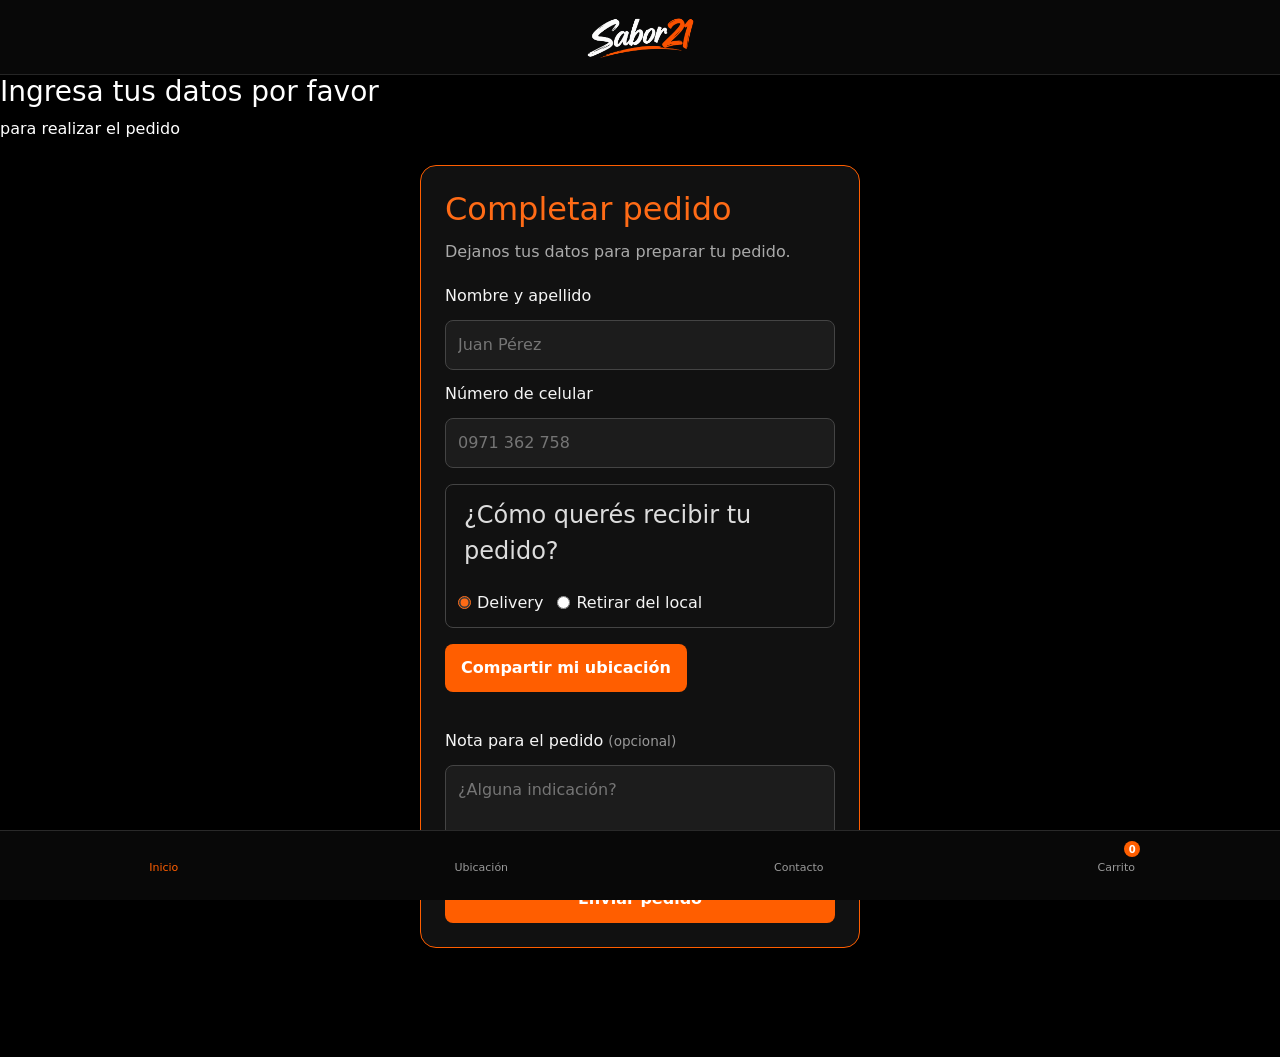
==== formulario.html @ 18d9f591 "Primera subida" ====
<!DOCTYPE html>
<html lang="es">

<head>
    <meta charset="UTF-8">
    <meta name="viewport" content="width=device-width, initial-scale=1.0">
    <title>Datos</title>

    <!-- Boostrap -->
    <link href="https://cdn.jsdelivr.net/npm/bootstrap@5.3.3/dist/css/bootstrap.min.css" rel="stylesheet">
    <script src="https://cdn.jsdelivr.net/npm/bootstrap@5.3.3/dist/js/bootstrap.bundle.min.js" defer></script>


    <link rel="stylesheet" href="css/index.css">
    <link rel="stylesheet" href="css/formulario.css">
</head>

<body>

    <header class="header-app">

        <a href="index.html" class="logo-centro">
            <img src="img/logo.png" alt="Sabor 21">
        </a>

    </header>

    <h3>Ingresa tus datos por favor</h3>
    <p>para realizar el pedido</p>

    <!-- Formulario con Boostrap -->
    <form id="formulario-pedido" class="formulario-pedido">
        <h2>Completar pedido</h2>
        <p class="formulario-descripcion">Dejanos tus datos para preparar tu pedido.</p>

        <label for="nombre">Nombre y apellido</label>
        <input type="text" id="nombre" placeholder="Juan Pérez" required>

        <label for="telefono">Número de celular</label>
        <input type="tel" id="telefono" placeholder="0971 362 758" required>

        <fieldset>
            <legend>¿Cómo querés recibir tu pedido?</legend>

            <label class="opcion-entrega">
                <input type="radio" name="entrega" value="delivery" checked>
                Delivery
            </label>

            <label class="opcion-entrega">
                <input type="radio" name="entrega" value="retirar">
                Retirar del local
            </label>
        </fieldset>

        <div id="seccion-ubicacion">
            <button type="button" id="btn-ubicacion" class="btn-ubicacion">
                <i class="fa-solid fa-location-dot"></i>
                Compartir mi ubicación
            </button>

            <input type="hidden" id="direccion">
            <p id="estado-ubicacion" aria-live="polite"></p>
        </div>

        <label for="observacion">Nota para el pedido <span>(opcional)</span></label>
        <textarea id="observacion" rows="3" placeholder="¿Alguna indicación?"></textarea>

        <button type="submit" class="btn-enviar-pedido">Enviar pedido</button>
    </form>

    <!--Footer-->
    <footer class="footer-app">

        <a href="index.html" class="footer-item activo">
            <i class="fa-solid fa-house"></i>
            <span>Inicio</span>
        </a>

        <a href="#promociones" class="footer-item">
            <i class="fa-solid fa-location-dot"></i>
            <span>Ubicación</span>
        </a>

        <a href="#contacto" class="footer-item">
            <i class="fa-solid fa-phone"></i>
            <span>Contacto</span>
        </a>

        <button class="footer-item btn-carrito" id="btn-carrito" type="button">
            <i class="fa-solid fa-cart-shopping"></i>
            <span>Carrito</span>
            <span class="footer-contador contador-carrito">0</span>
        </button>

    </footer>

    <!-- Scripts -->
    <script src="js/solicitar-dirección.js"></script>
    <script src="js/pedido.js"></script>

</body>

</html>
---- css/index.css ----
/* Ocultar la barra de desplazamiento sin desactivar el scroll */
html {
    scrollbar-width: none;
    -ms-overflow-style: none;
}

html::-webkit-scrollbar,
body::-webkit-scrollbar,
*::-webkit-scrollbar {
    display: none;
    width: 0;
    height: 0;
}

/* Firefox */
html,
body {
    scrollbar-width: none;
}

/* Mantener el scroll habilitado */
html,
body {
    overflow-y: auto;
}

*{
    margin: 0;
    padding: 0;
    box-sizing: border-box;
    -webkit-tap-highlight-color: transparent;
}

body{
    background-color: #000000;
    color   : #ffffff;
    
}

.header-app {
    position: relative;
    display: flex;
    justify-content: flex-end;
    align-items: center;
    height: 75px;
    padding: 0 20px;
    background-color: #080808;
    border-bottom: 1px solid #252525;
}

/* Logo perfectamente centrado */
.logo-centro {
    position: absolute;
    left: 50%;
    top: 50%;
    transform: translate(-50%, -50%);
    display: flex;
    align-items: center;
}

.logo-centro img {
    width: 115px;
    height: auto;
    display: block;
}

/* Carrito a la derecha */
.btn-carrito {
    position: relative;
    display: flex;
    align-items: center;
    justify-content: center;
    width: 42px;
    height: 42px;
    background: transparent;
    color: white;
    border: none;
    font-size: 23px;
    cursor: pointer;
    z-index: 2;
}

/* Contador del carrito */
.contador-carrito {
    position: absolute;
    top: 0;
    right: -3px;
    min-width: 18px;
    height: 18px;
    padding: 0 4px;
    display: flex;
    align-items: center;
    justify-content: center;
    background-color: #ff5e00;
    color: white;
    border-radius: 50%;
    font-size: 11px;
    font-weight: bold;
}

/*Carrito panel*/
#carrito-panel {
    position: fixed;
    top: 0;
    right: 0;

    width: 380px;
    height: 100vh;

    background-color: #111;

    padding: 25px;

    transform: translateX(100%);
    transition: transform 0.3s ease;

    z-index: 1001;

    display: flex;
    flex-direction: column;
    max-height: 85vh;
    overflow: hidden;
}

#carrito-panel.activo {
    transform: translateX(0);
}

/*overlay*/
#overlay {
    position: fixed;
    top: 0;
    left: 0;

    width: 100%;
    height: 100vh;

    background-color: rgba(0, 0, 0, 0.6);

    opacity: 0;
    visibility: hidden;

    transition: 0.3s ease;

    z-index: 1000;
}

#overlay.activo {
    opacity: 1;
    visibility: visible;
}

/*Carrito vacio */
.carrito-vacio {
    text-align: center;
    padding: 60px 20px;
}

.carrito-vacio h3 {
    font-size: 1.4rem;
    margin-bottom: 10px;
}

.carrito-vacio p {
    color: #aaa;
    font-size: 0.95rem;
}

/*iconos categoria*/

.iconos-categoria{
    width: 35px;
    height: 35px;
}

.contenedor-categoria {
    display: grid;
    grid-template-columns: repeat(4, minmax(0, 1fr));
    gap: 16px;
    width: min(100% - 40px, 1200px);
    margin: 25px auto;
}

.item-categoria {
    display: flex;
    flex-direction: column;
    justify-content: center;
    align-items: center;
    gap: 10px;

    width: 100%;
    min-height: 120px;
    padding: 15px;

    background: #111;
    border: 1px solid #292929;
    border-radius: 14px;

    color: white;
    text-align: center;
    cursor: pointer;
    transition: 0.3s ease;

    text-decoration: none;
}

.item-categoria:hover {
    border-color: #ff5e00;
    background: #1d1510;
    transform: translateY(-4px);
    box-shadow: 0 0 15px #ff5e0025;
}

.iconos-categoria {
    width: 38px;
    height: 38px;
}

.item-categoria h2 {
    font-size: 15px;
    font-weight: 500;
}

/*separador*/
.separador-naranja {
    border: none;
    height: 2px;
    width: 90%;
    margin: 50px auto;
    background: linear-gradient(
        to right,
        transparent 0%,
        #ff6b16 50%,
        transparent 100%
    );
    box-shadow: 0 0 8px rgba(255, 107, 22, 0.35);
}

/*titulo*/
 .titulo{
    margin-top: 10px;
    margin-left: 20px;
    margin-bottom: 2px;
 }

 .subtitulo{
    margin-left: 20px;
    margin-bottom: 5px;
 }

 /*footer*/
 .footer-app {
    position: fixed;
    bottom: 0;
    left: 0;

    width: 100%;
    height: 70px;
    padding: 8px 5px;

    display: flex;
    justify-content: space-around;
    align-items: center;

    background: #080808;
    border-top: 1px solid #292929;

    z-index: 999;
    padding-bottom: calc(8px + env(safe-area-inset-bottom));
}

.footer-item {
    position: relative;

    display: flex;
    flex-direction: column;
    align-items: center;
    justify-content: center;
    gap: 5px;

    flex: 1;
    height: 100%;

    color: #999;
    text-decoration: none;
    background: transparent;
    border: none;

    font-family: inherit;
    font-size: 11px;
    cursor: pointer;
    transition: color 0.2s ease;
}

.footer-item i {
    font-size: 20px;
}

.footer-item.activo,
.footer-item:hover {
    color: #ff5e00;
}

.footer-contador {
    position: absolute;
    top: 2px;
    right: calc(50% - 24px);

    min-width: 16px;
    height: 16px;
    padding: 0 4px;

    display: flex;
    align-items: center;
    justify-content: center;

    background: #ff5e00;
    color: white;
    border-radius: 50%;
    font-size: 10px;
}

/* Espacio para que el footer no tape el contenido */
body {
    padding-bottom: 85px;
}

/*carrito de compras*/

#cerrar-carrito {
     display: block;
    margin-left: auto;
    background: transparent;
    border: none;
    padding: 0;
    cursor: pointer;
}

#cerrar-carrito:hover {
    transition: 0.5s;
    transform: scale(1.1);
}

#lista-carrito{
    display: flex;
    flex-direction: column;
    gap: 20px;
     flex: 1;
    min-height: 0;
    overflow-y: auto;
}

#lista-carrito h4{
    font-size: 25px;
}

#lista-carrito p{
    font-size: 20px;
    color: #ff5e00;
}

.item-carrito{
    background-color: #252525;
    padding: 20px;
    border-radius: 10px;
}

.cantidad{
    margin-top: 5px;
}

.btn-menos{
    width: 25px;
    height: 25px;
    background-color: #ff6b16;
    border: none; 
     transition: transform 0.3s ease;
     color: white;
}

.btn-mas{
    width: 25px;
    height: 25px;
    background-color: #ff6b16;
    border: none;
     transition: transform 0.3s ease;
     color: white;
}

/*btn-pedir y total*/
.carrito-footer{
    display: flex;
    flex-direction: column;
    align-items: center;
    gap: 5px;
}

#total{
    display: block;
    margin-top: 10px;
    width: 100%;
    text-align: right;
    font-size: 15px;
    padding: 10px;
}

#btn-pedir{
    background-color: #ff6b16;
    padding: 20px;
    border: none;
    color: white;
    border-radius: 5px;
    width: 100%;
    font-size: 15px;
}

.btn-mas:hover, .btn-menos:hover {
    transform: scale(1.1);
}

 /*responsive*/
@media (max-width: 768px) {

     #carrito-panel {
        width: 100%;
        padding: 20px;
        height: 85vh;
    overflow-y: auto;
    overscroll-behavior: contain;
    }

    /*categorias*/
    .contenedor-categoria {
    display: grid;
    grid-template-columns: repeat(2, 140px);
    justify-content: center;
    justify-items: center;
    column-gap: 35px;
    row-gap: 20px;

    width: 100%;
    margin: 25px auto;
    padding: 0;
}

.item-categoria {
    width: 140px;
}

.item-categoria p {
    font-size: 15px;
}

}
---- css/formulario.css ----
.formulario-pedido {
    width: min(100% - 32px, 440px);
    margin: 24px auto;
    padding: 24px;
    display: flex;
    flex-direction: column;
    gap: 12px;
    color: #f5f5f5;
    background: #111;
    border: 1px solid #ff5e00;
    border-radius: 16px;
    box-shadow: 0 10px 30px #0006;
}

.formulario-pedido h2 {
    margin: 0;
    color: #ff6b16;
}

.formulario-descripcion {
    margin: 0 0 8px;
    color: #aaa;
}

.formulario-pedido input:not([type="radio"]),
.formulario-pedido textarea {
    width: 100%;
    padding: 12px;
    color: #fff;
    background: #1c1c1c;
    border: 1px solid #444;
    border-radius: 8px;
    font: inherit;
    box-sizing: border-box;
}

.formulario-pedido input:focus,
.formulario-pedido textarea:focus {
    outline: 2px solid #ff6b16;
    border-color: transparent;
}

.formulario-pedido fieldset {
    margin: 4px 0;
    padding: 12px;
    display: flex;
    flex-wrap: wrap;
    gap: 14px;
    border: 1px solid #444;
    border-radius: 8px;
}

.formulario-pedido legend {
    padding: 0 6px;
    color: #ddd;
}

.opcion-entrega {
    display: flex;
    align-items: center;
    gap: 6px;
}

.opcion-entrega input {
    accent-color: #ff6b16;
}

.formulario-pedido label span {
    color: #999;
    font-size: 0.85em;
}

.btn-ubicacion,
.btn-enviar-pedido {
    padding: 12px 16px;
    color: #fff;
    background: #ff5e00;
    border: 0;
    border-radius: 8px;
    font: inherit;
    font-weight: 700;
    cursor: pointer;
}

.btn-ubicacion:hover,
.btn-enviar-pedido:hover {
    background: #e65300;
}

#estado-ubicacion {
    min-height: 1.2em;
    margin: 4px 0;
    color: #ffb27c;
    font-size: 0.9em;
}
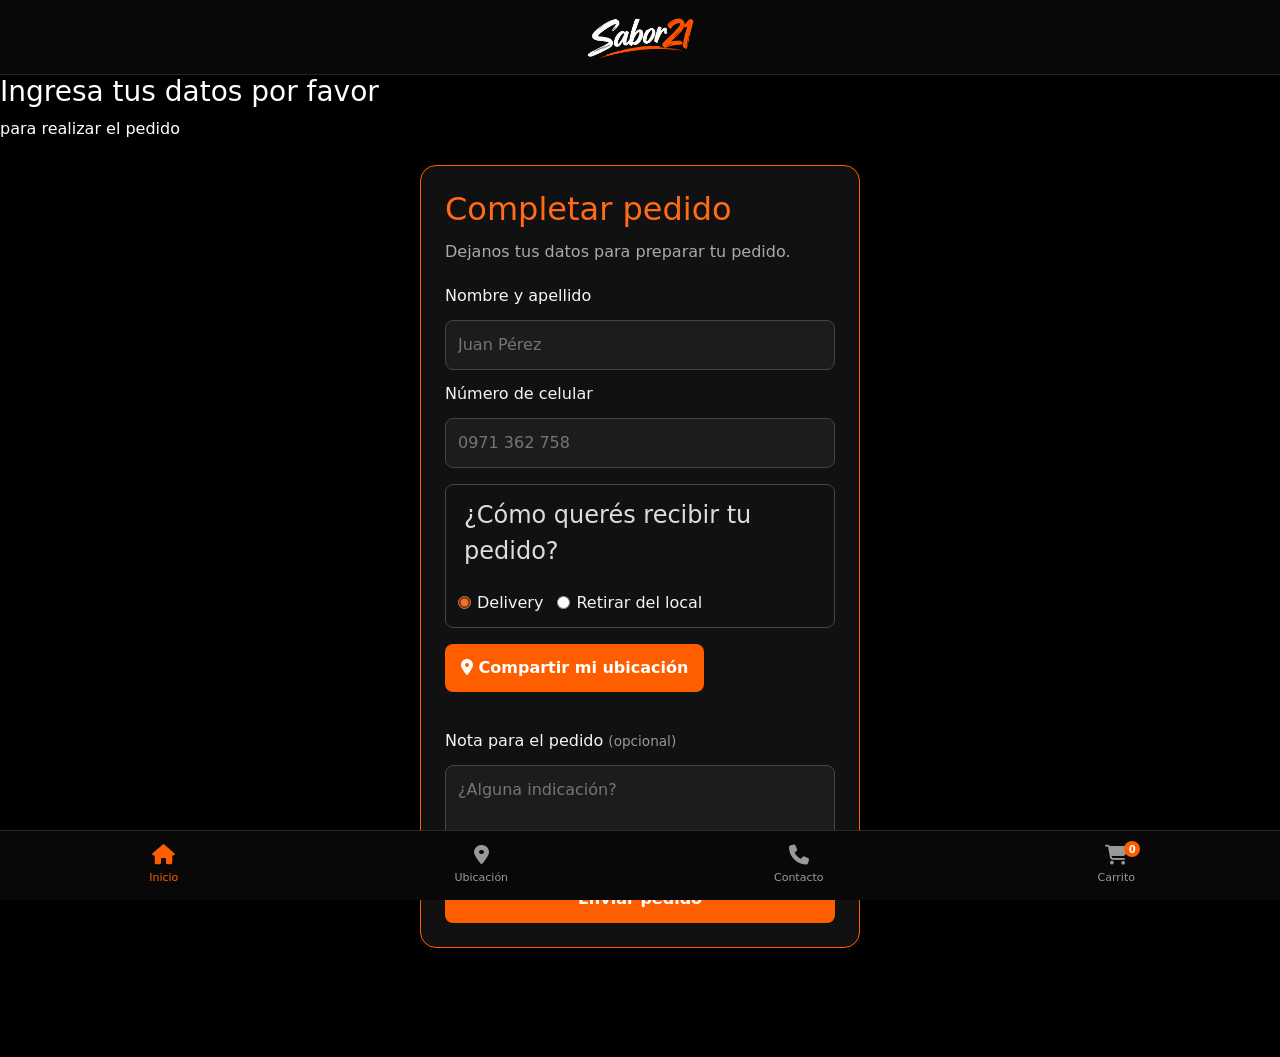
==== commit cbccb6ba: "Update formulario.html" ====
--- a/formulario.html
+++ b/formulario.html
@@ -13,6 +13,8 @@
 
     <link rel="stylesheet" href="css/index.css">
     <link rel="stylesheet" href="css/formulario.css">
+     <link rel="stylesheet"
+      href="https://cdnjs.cloudflare.com/ajax/libs/font-awesome/6.7.2/css/all.min.css">
 </head>
 
 <body>
@@ -101,4 +103,4 @@
 
 </body>
 
-</html>+</html>
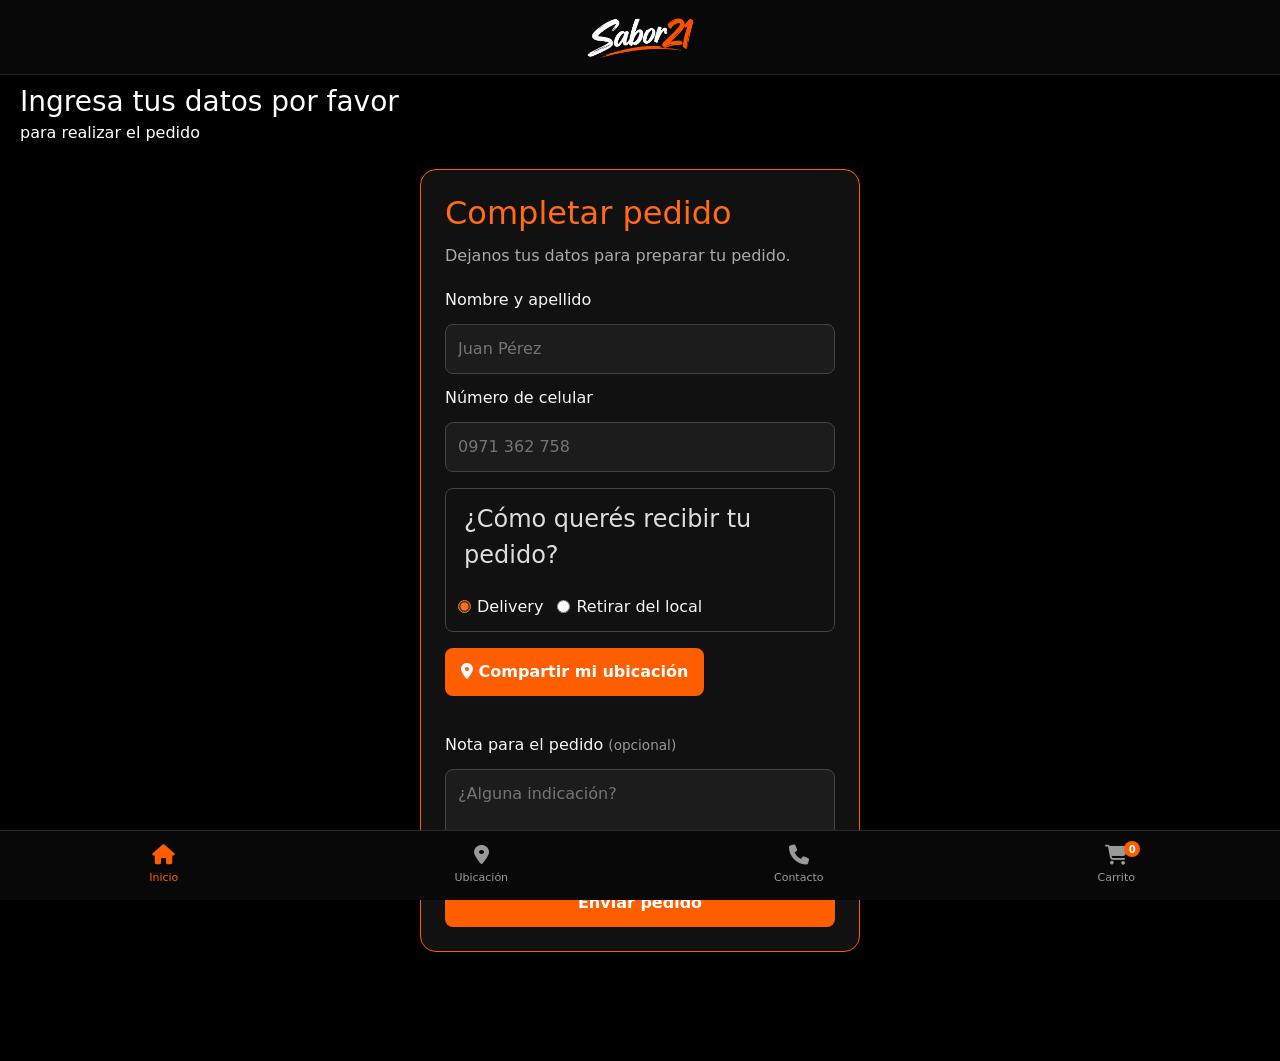
==== commit bf751033: "update now 16/11" ====
--- a/formulario.html
+++ b/formulario.html
@@ -8,12 +8,11 @@
 
     <!-- Boostrap -->
     <link href="https://cdn.jsdelivr.net/npm/bootstrap@5.3.3/dist/css/bootstrap.min.css" rel="stylesheet">
-    <script src="https://cdn.jsdelivr.net/npm/bootstrap@5.3.3/dist/js/bootstrap.bundle.min.js" defer></script>
 
 
     <link rel="stylesheet" href="css/index.css">
     <link rel="stylesheet" href="css/formulario.css">
-     <link rel="stylesheet"
+    <link rel="stylesheet"
       href="https://cdnjs.cloudflare.com/ajax/libs/font-awesome/6.7.2/css/all.min.css">
 </head>
 
@@ -27,8 +26,8 @@
 
     </header>
 
-    <h3>Ingresa tus datos por favor</h3>
-    <p>para realizar el pedido</p>
+    <h3 class="titulo">Ingresa tus datos por favor</h3>
+    <p class="subtitulo">para realizar el pedido</p>
 
     <!-- Formulario con Boostrap -->
     <form id="formulario-pedido" class="formulario-pedido">
@@ -68,7 +67,7 @@
         <label for="observacion">Nota para el pedido <span>(opcional)</span></label>
         <textarea id="observacion" rows="3" placeholder="¿Alguna indicación?"></textarea>
 
-        <button type="submit" class="btn-enviar-pedido">Enviar pedido</button>
+        <button id="btn-enviar" type="submit" class="btn-enviar-pedido">Enviar pedido</button>
     </form>
 
     <!--Footer-->
@@ -84,7 +83,7 @@
             <span>Ubicación</span>
         </a>
 
-        <a href="#contacto" class="footer-item">
+        <a href="contacto.html" class="footer-item">
             <i class="fa-solid fa-phone"></i>
             <span>Contacto</span>
         </a>
@@ -98,9 +97,13 @@
     </footer>
 
     <!-- Scripts -->
+     <script src="js/pedido.js"></script>
+     <script src="js/carrito.js"></script>
     <script src="js/solicitar-dirección.js"></script>
     <script src="js/pedido.js"></script>
 
+    <script src="https://cdn.jsdelivr.net/npm/bootstrap@5.3.3/dist/js/bootstrap.bundle.min.js" defer></script>
+
 </body>
 
-</html>
+</html>
--- a/css/index.css
+++ b/css/index.css
@@ -2,6 +2,18 @@
 html {
     scrollbar-width: none;
     -ms-overflow-style: none;
+}
+
+/* Chrome, Edge y Safari */
+input[type="number"]::-webkit-inner-spin-button,
+input[type="number"]::-webkit-outer-spin-button {
+    -webkit-appearance: none;
+    margin: 0;
+}
+
+/* Firefox */
+input[type="number"] {
+    -moz-appearance: textfield;
 }
 
 html::-webkit-scrollbar,
@@ -376,6 +388,7 @@
     border: none; 
      transition: transform 0.3s ease;
      color: white;
+     margin: 5px;
 }
 
 .btn-mas{
@@ -385,6 +398,7 @@
     border: none;
      transition: transform 0.3s ease;
      color: white;
+     margin: 5px;
 }
 
 /*btn-pedir y total*/
@@ -416,6 +430,16 @@
 
 .btn-mas:hover, .btn-menos:hover {
     transform: scale(1.1);
+}
+
+#btn-vaciar-carrito{
+    display: block;
+    margin-left: auto;
+    background-color: red;
+    color: white;
+    padding: 5px;
+    border: none;
+    border-radius: 10px;
 }
 
  /*responsive*/
@@ -451,4 +475,31 @@
     font-size: 15px;
 }
 
+}
+
+/*Saludo personalizado*/
+.contenedor-categoria-saludo{
+    display: flex;
+    justify-content: space-between;
+    padding: 20px 30px;
+}
+
+.contenedor-saludo{
+    background-color:#252525;
+    padding: 8px;
+    border-radius: 20px;
+}
+
+#fecha{
+    text-align: right;
+}
+
+
+#hora{
+    font-size: 30px;
+    text-align: right;
+}
+
+#saludo{
+    color: #FF8A45;
 }
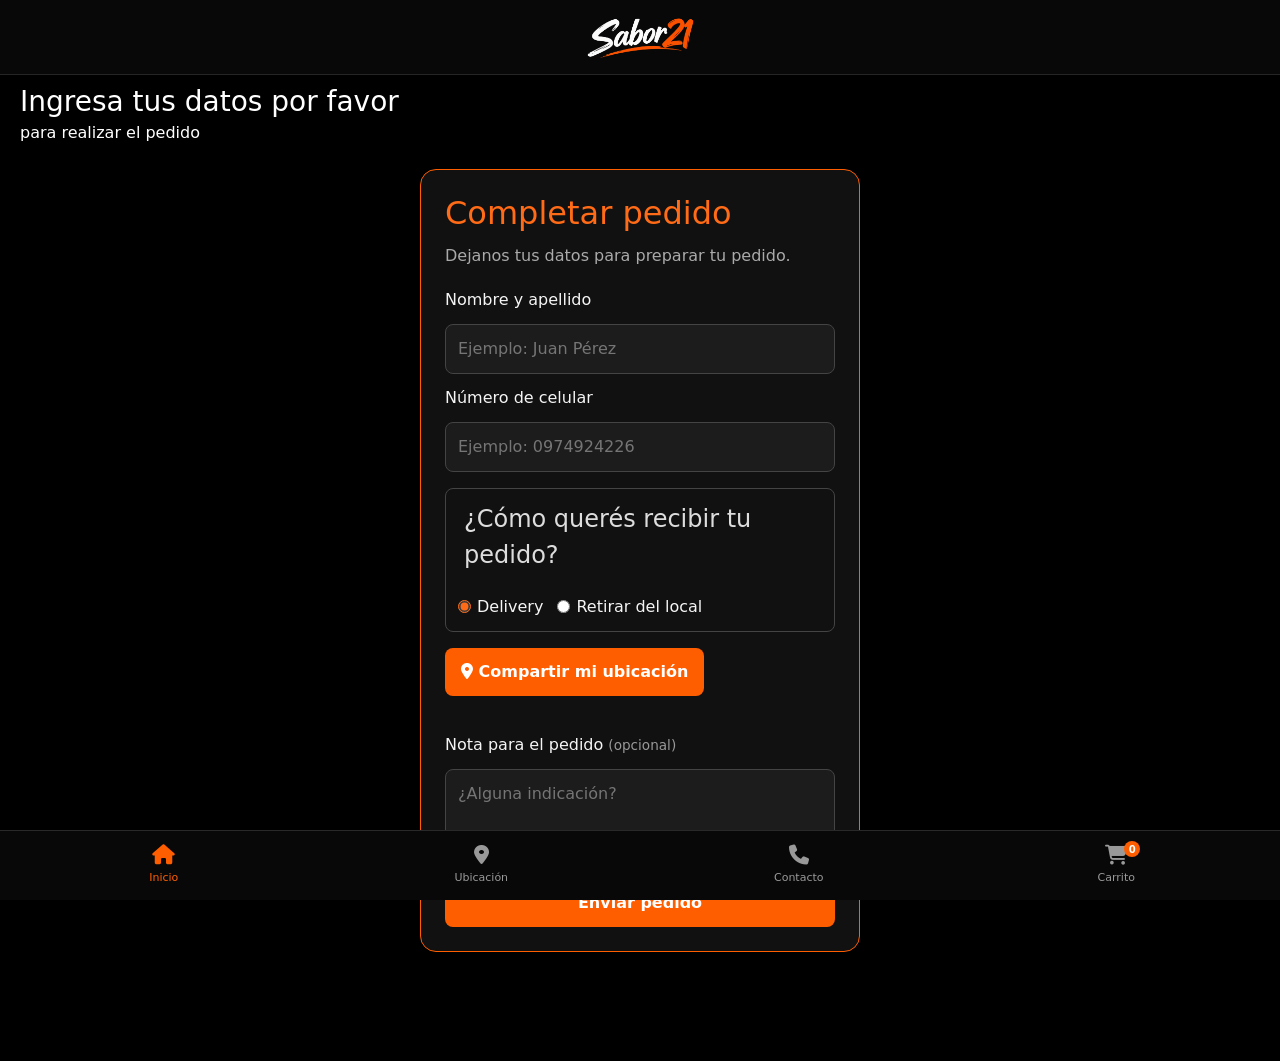
==== commit 0ac95a81: "Add files via upload" ====
--- a/formulario.html
+++ b/formulario.html
@@ -35,10 +35,10 @@
         <p class="formulario-descripcion">Dejanos tus datos para preparar tu pedido.</p>
 
         <label for="nombre">Nombre y apellido</label>
-        <input type="text" id="nombre" placeholder="Juan Pérez" required>
+        <input type="text" id="nombre" placeholder="Ejemplo: Juan Pérez" required>
 
         <label for="telefono">Número de celular</label>
-        <input type="tel" id="telefono" placeholder="0971 362 758" required>
+        <input type="tel" id="telefono" placeholder="Ejemplo: 0974924226" required>
 
         <fieldset>
             <legend>¿Cómo querés recibir tu pedido?</legend>
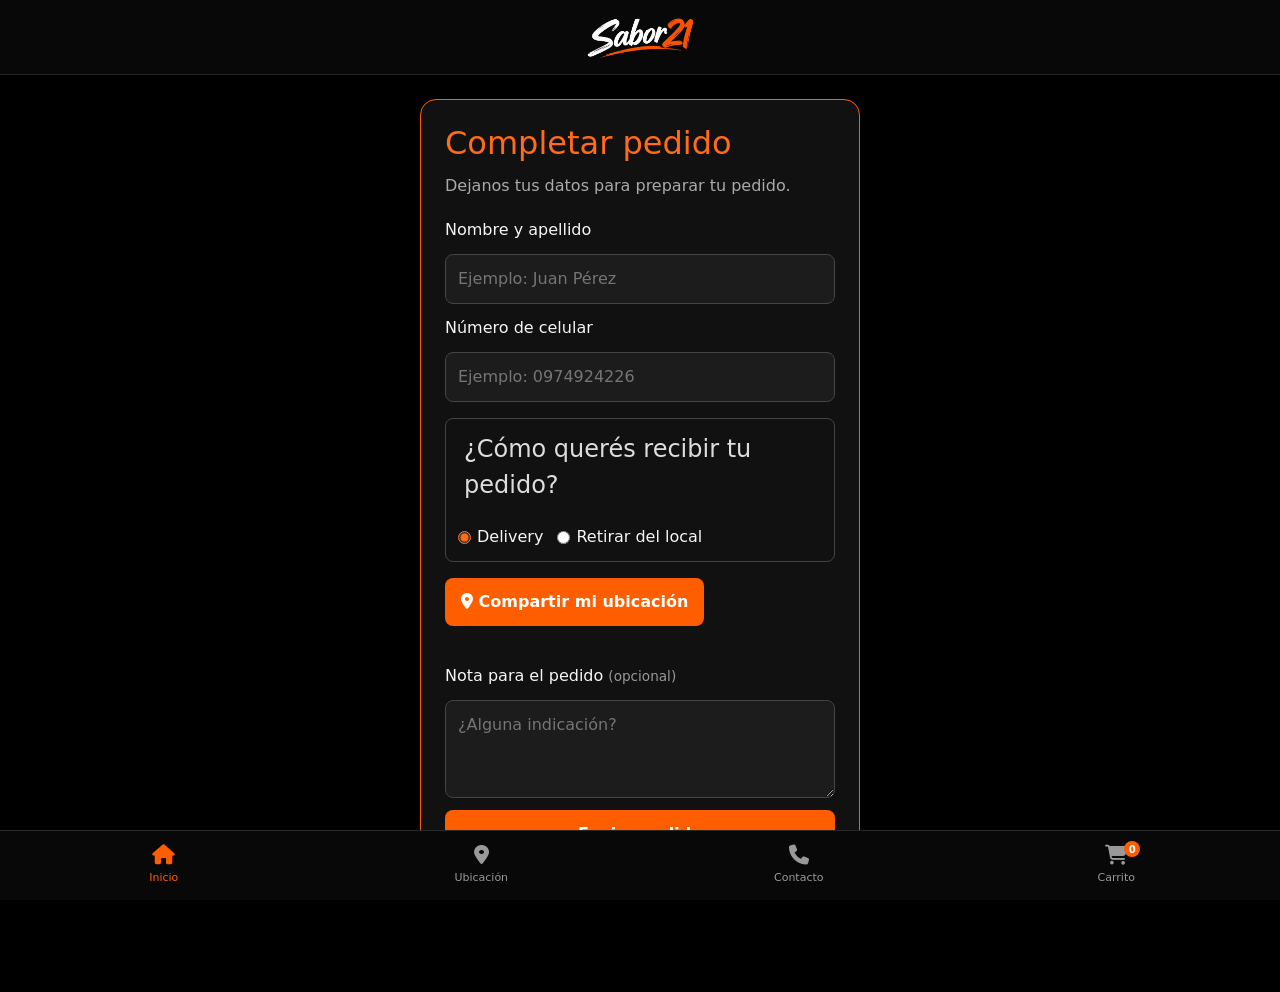
==== commit 1319d2a4: "Add files via upload" ====
--- a/formulario.html
+++ b/formulario.html
@@ -25,10 +25,6 @@
         </a>
 
     </header>
-
-    <h3 class="titulo">Ingresa tus datos por favor</h3>
-    <p class="subtitulo">para realizar el pedido</p>
-
     <!-- Formulario con Boostrap -->
     <form id="formulario-pedido" class="formulario-pedido">
         <h2>Completar pedido</h2>
@@ -100,7 +96,6 @@
      <script src="js/pedido.js"></script>
      <script src="js/carrito.js"></script>
     <script src="js/solicitar-dirección.js"></script>
-    <script src="js/pedido.js"></script>
 
     <script src="https://cdn.jsdelivr.net/npm/bootstrap@5.3.3/dist/js/bootstrap.bundle.min.js" defer></script>
 
--- a/css/index.css
+++ b/css/index.css
@@ -337,169 +337,59 @@
     padding-bottom: 85px;
 }
 
-/*carrito de compras*/
-
-#cerrar-carrito {
-     display: block;
-    margin-left: auto;
-    background: transparent;
-    border: none;
-    padding: 0;
-    cursor: pointer;
-}
-
-#cerrar-carrito:hover {
-    transition: 0.5s;
-    transform: scale(1.1);
-}
-
-#lista-carrito{
-    display: flex;
-    flex-direction: column;
-    gap: 20px;
-     flex: 1;
-    min-height: 0;
-    overflow-y: auto;
-}
-
-#lista-carrito h4{
-    font-size: 25px;
-}
-
-#lista-carrito p{
-    font-size: 20px;
-    color: #ff5e00;
-}
-
-.item-carrito{
+/* Saludo personalizado */
+
+.contenedor-categoria-saludo {
+    display: flex;
+    justify-content: space-between;
+    align-items: center;
+    padding: 20px 30px;
+    width: 100%;
+}
+
+.contenedor-saludo {
     background-color: #252525;
-    padding: 20px;
-    border-radius: 10px;
-}
-
-.cantidad{
-    margin-top: 5px;
-}
-
-.btn-menos{
-    width: 25px;
-    height: 25px;
-    background-color: #ff6b16;
-    border: none; 
-     transition: transform 0.3s ease;
-     color: white;
-     margin: 5px;
-}
-
-.btn-mas{
-    width: 25px;
-    height: 25px;
-    background-color: #ff6b16;
-    border: none;
-     transition: transform 0.3s ease;
-     color: white;
-     margin: 5px;
-}
-
-/*btn-pedir y total*/
-.carrito-footer{
-    display: flex;
-    flex-direction: column;
-    align-items: center;
-    gap: 5px;
-}
-
-#total{
-    display: block;
-    margin-top: 10px;
-    width: 100%;
+    padding: 12px 18px;
+    border-radius: 20px;
+    box-sizing: border-box;
+    color: white;
+}
+
+#fecha {
     text-align: right;
-    font-size: 15px;
-    padding: 10px;
-}
-
-#btn-pedir{
-    background-color: #ff6b16;
-    padding: 20px;
-    border: none;
-    color: white;
-    border-radius: 5px;
-    width: 100%;
-    font-size: 15px;
-}
-
-.btn-mas:hover, .btn-menos:hover {
-    transform: scale(1.1);
-}
-
-#btn-vaciar-carrito{
-    display: block;
-    margin-left: auto;
-    background-color: red;
-    color: white;
-    padding: 5px;
-    border: none;
-    border-radius: 10px;
-}
-
- /*responsive*/
-@media (max-width: 768px) {
-
-     #carrito-panel {
-        width: 100%;
-        padding: 20px;
-        height: 85vh;
-    overflow-y: auto;
-    overscroll-behavior: contain;
-    }
-
-    /*categorias*/
-    .contenedor-categoria {
-    display: grid;
-    grid-template-columns: repeat(2, 140px);
-    justify-content: center;
-    justify-items: center;
-    column-gap: 35px;
-    row-gap: 20px;
-
-    width: 100%;
-    margin: 25px auto;
-    padding: 0;
-}
-
-.item-categoria {
-    width: 140px;
-}
-
-.item-categoria p {
-    font-size: 15px;
-}
-
-}
-
-/*Saludo personalizado*/
-.contenedor-categoria-saludo{
-    display: flex;
-    justify-content: space-between;
-    padding: 20px 30px;
-}
-
-.contenedor-saludo{
-    background-color:#252525;
-    padding: 8px;
-    border-radius: 20px;
-}
-
-#fecha{
-    text-align: right;
-}
-
-
-#hora{
+    margin: 0;
+}
+
+#hora {
     font-size: 30px;
     text-align: right;
-}
-
-#saludo{
+    margin: 0;
+    line-height: 1.3;
+}
+
+#saludo {
     color: #FF8A45;
+    margin: 0;
+    text-align: center;
+}
+
+#saludo {
+    color: #FF8A45;
+    white-space: nowrap;
+    font-size: 18px;
+}
+
+@media (max-width: 480px) {
+    .contenedor-categoria-saludo {
+        padding: 15px;
+        gap: 10px;
+    }
+
+    .contenedor-saludo {
+        padding: 8px 12px;
+    }
+
+    #saludo {
+        font-size: 15px;
+    }
 }
